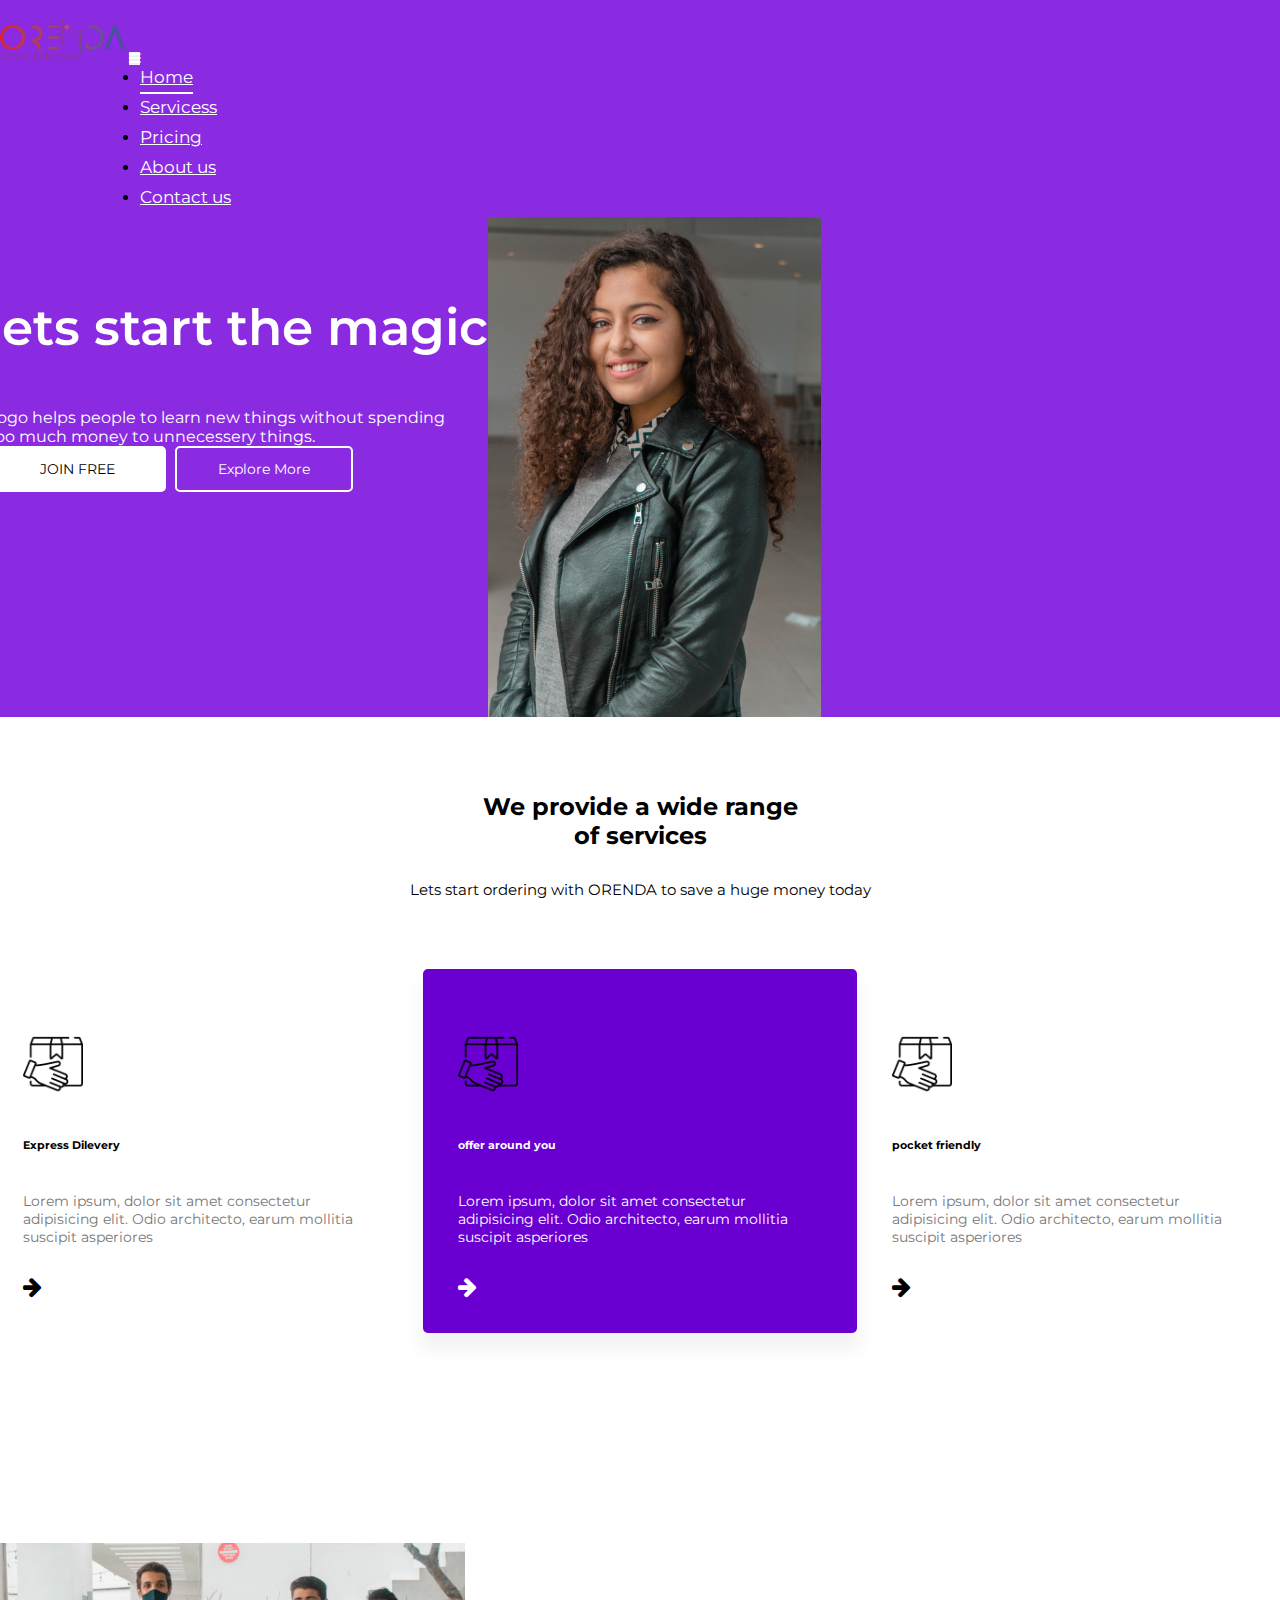
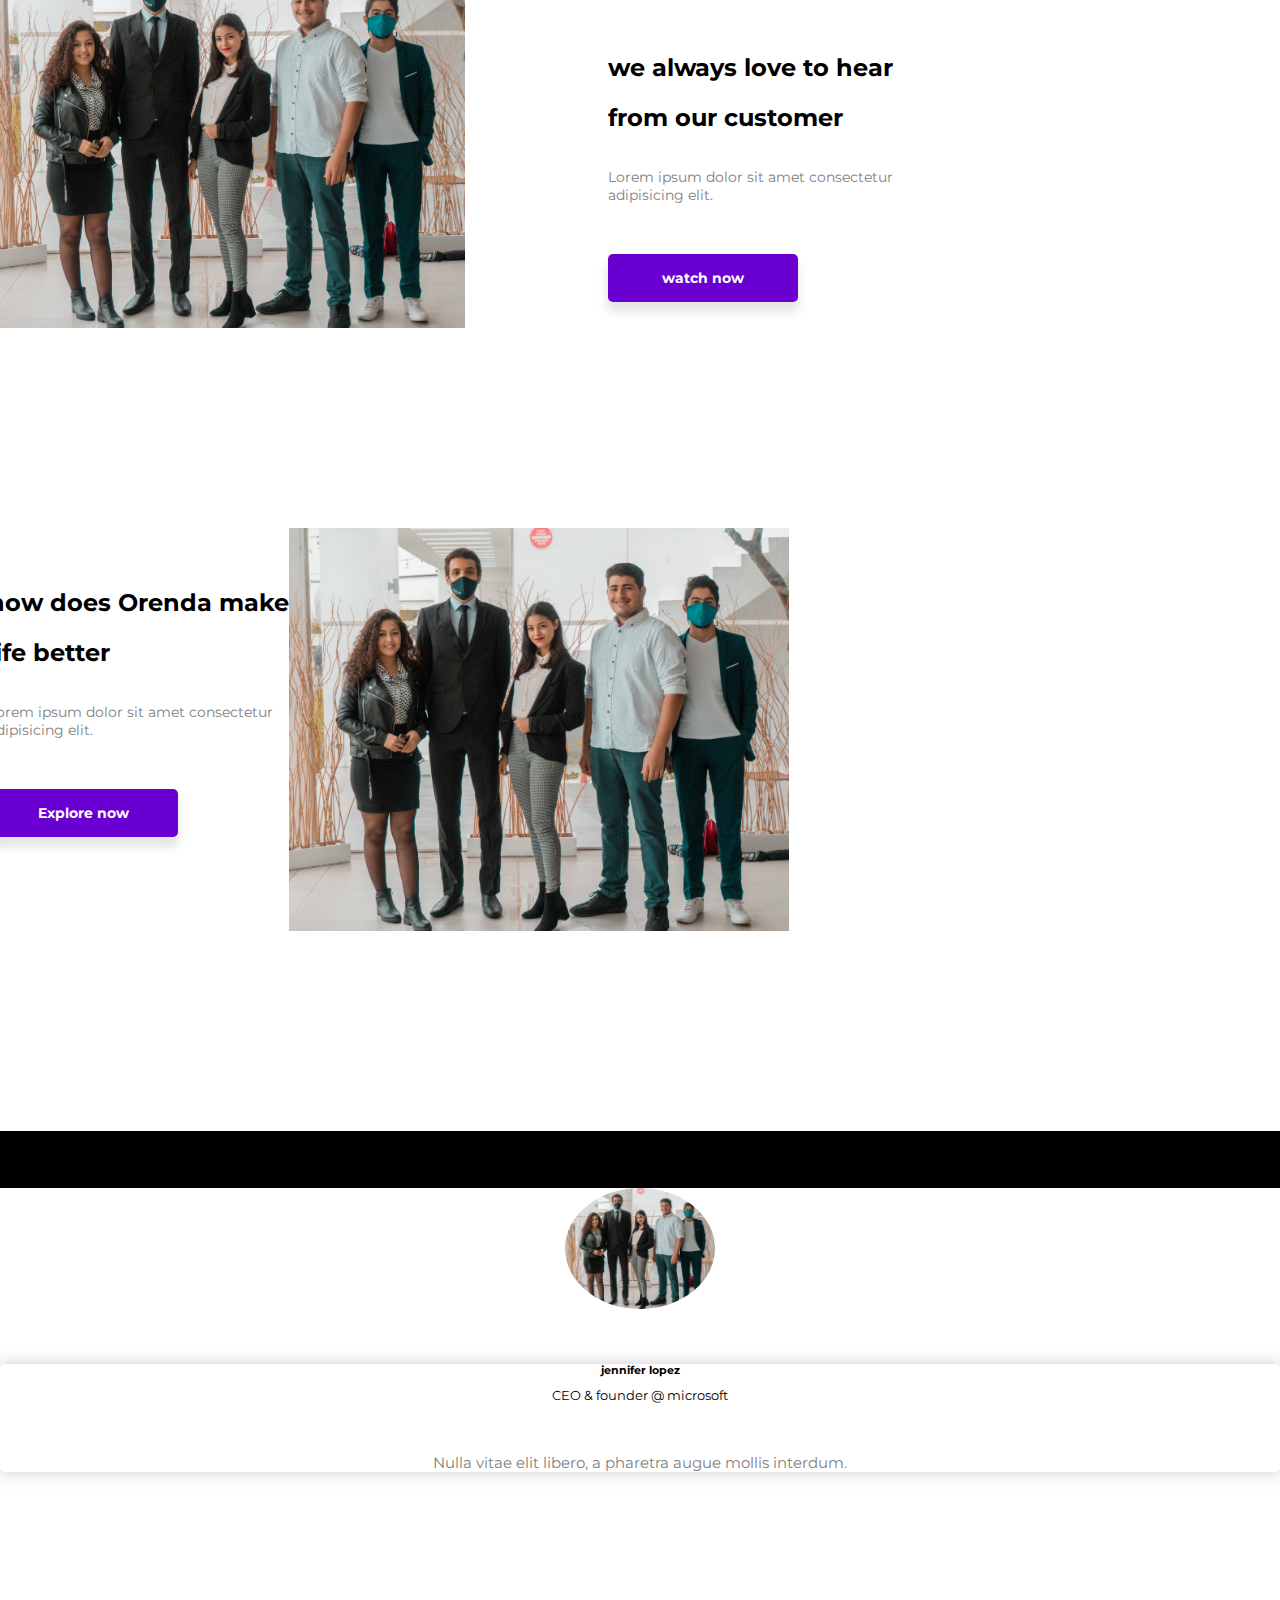
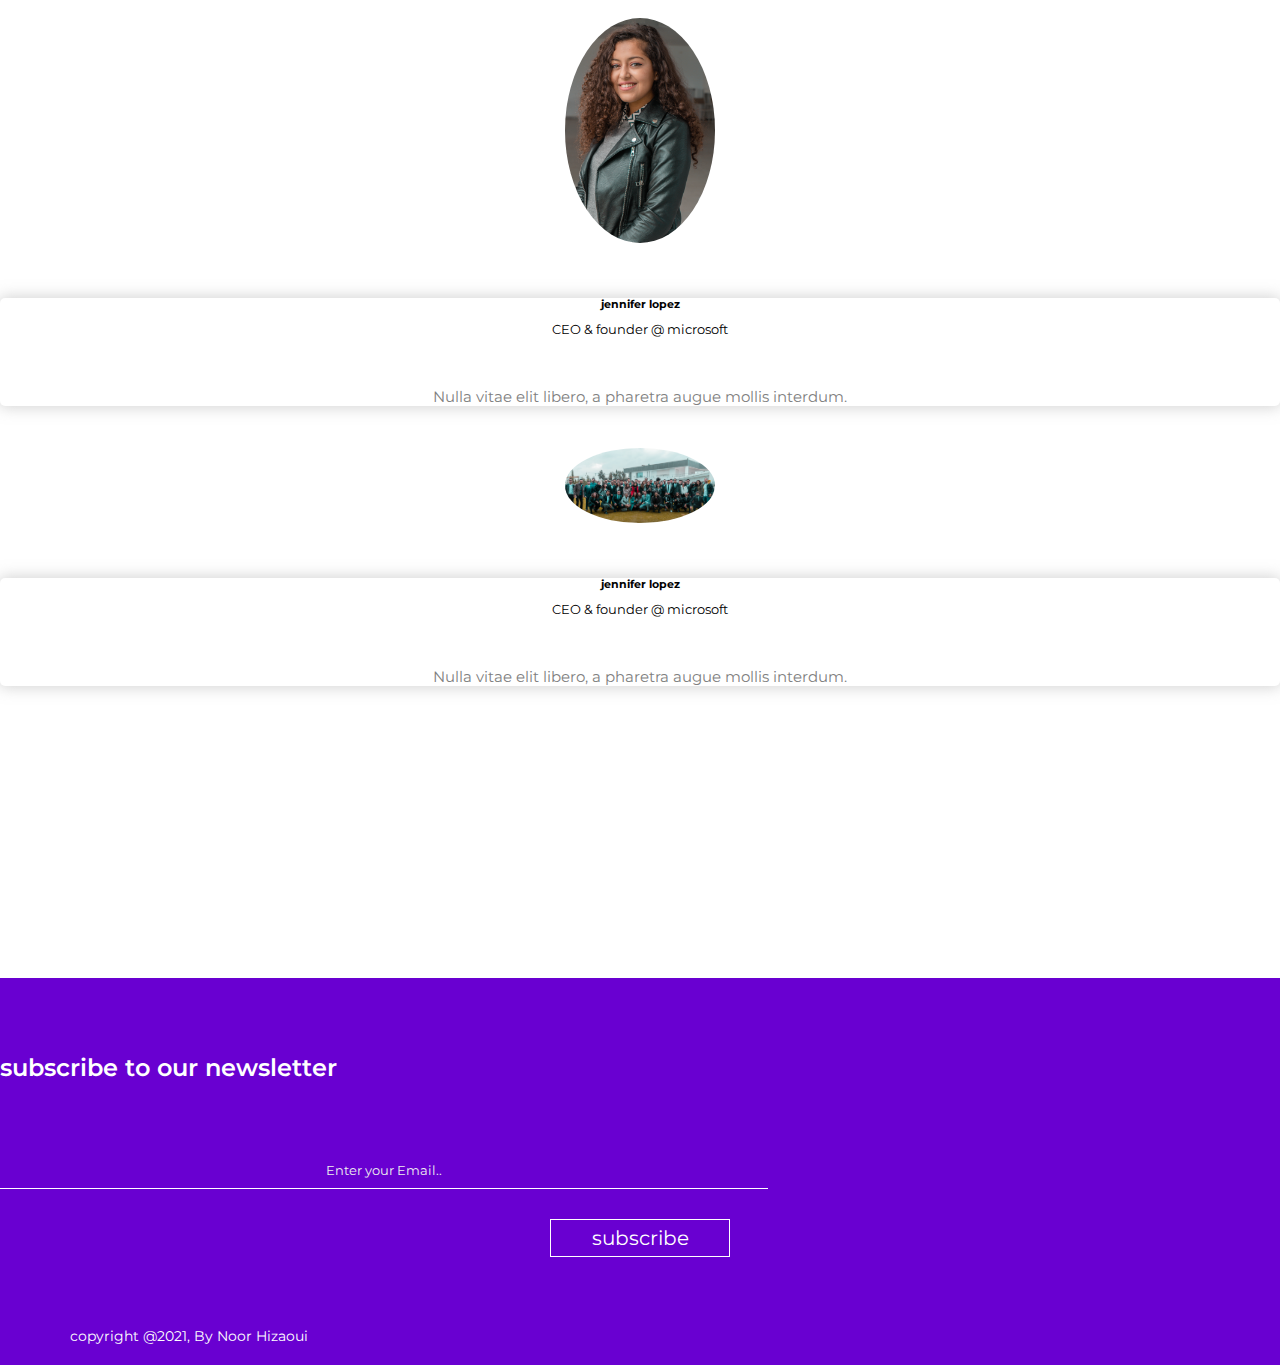
==== orenda/index.html @ 929abfb8 "Add files via upload" ====
<html>
    <head>
        <title>Orenda</title>
        <link rel="stylesheet" href="style.css">
        <meta name="viewport" content="width=device-width, initial-scale=1.0">
        <link href="https://cdn.jsdelivr.net/npm/bootstrap@5.0.0-beta1/dist/css/bootstrap.min.css" rel="stylesheet" integrity="sha384-giJF6kkoqNQ00vy+HMDP7azOuL0xtbfIcaT9wjKHr8RbDVddVHyTfAAsrekwKmP1" crossorigin="anonymous">
        <script src="https://cdn.jsdelivr.net/npm/bootstrap@5.0.0-beta1/dist/js/bootstrap.bundle.min.js" integrity="sha384-ygbV9kiqUc6oa4msXn9868pTtWMgiQaeYH7/t7LECLbyPA2x65Kgf80OJFdroafW" crossorigin="anonymous"></script>
        <!--font awsome link-->
        <link rel="stylesheet" href="https://stackpath.bootstrapcdn.com/font-awesome/4.7.0/css/font-awesome.min.css">
<!--google font links-->
<link rel="preconnect" href="https://fonts.gstatic.com">
<link href="https://fonts.googleapis.com/css2?family=Montserrat:wght@600&display=swap" rel="stylesheet">
    </head>
    <body>
        <!--header section-->
        <section class="header">
          <div class="try"> 
            <div class="container"> 
              <nav class="navbar navbar-expand-lg navbar-light">
                  <div class="container-fluid">
                    <a class="navbar-brand" href="#"><img src="orenda.png" alt=""></a>
                    <button class="navbar-toggler" type="button" data-bs-toggle="collapse" data-bs-target="#navbarNav" aria-controls="navbarNav" aria-expanded="false" aria-label="Toggle navigation">
                        <i class="fa fa-bars"></i>

                    </button>
                    <div class="naba">
                      <div class="collapse navbar-collapse" id="navbarNav">
                          <ul class="navbar-nav ml-auto text-right ">
                            <li class="nav-item">
                              <a class="nav-link active-home" aria-current="page" href="#">Home</a>
                            </li>
                            <li class="nav-item">
                              <a class="nav-link" href="#">Servicess</a>
                            </li>
                            <li class="nav-item">
                              <a class="nav-link" href="#">Pricing</a>
                            </li>
                            <li class="nav-item">
                              <a class="nav-link" href="#">About us</a>
                              <li class="nav-item">
                                  <a class="nav-link" href="#">Contact us</a>
                            </li>
                          </ul>
                        </div>
                    </div>
                    
                  </div>
                </nav> 
                <div class="row banner">
                    <div class="col-md-6">
                        <h1>lets start the magic</h1>
                        <p> yogo helps people to learn new things without spending <br>
                             too much money to unnecessery things.</p>
                             <a href="#" class="express-btn"> JOIN FREE</a>
                             <a href="#"> Explore More</a>
                    </div>
        
                    <div class="col-md-6" text-center>
                        <img src="noor.jpg" alt="" class="img-fluid">
                    </div>
                   </div>
          </div>
           
          </div>
            
        </section>

        <!--Services Section-->
        <section class="s">
            <div class="services">
                <div class="container">
                 <h2 class="title">  We provide a wide range <br> of services</h2>
                 <p class="subtitle"> Lets start ordering with ORENDA to save a huge money today</p>
                 <div class="row">
                     <!--first service box-->
                     <div class="col-md-4">
                         <div class="services-box">
                             <img src="firsticon.png" alt="" class="img1">
                             <h6>Express Dilevery</h6>
                             <p>Lorem ipsum, dolor sit amet consectetur adipisicing elit. Odio architecto, earum mollitia suscipit asperiores</p>
                             <i class="fa fa-arrow-right"></i>

                         </div>
                     </div>
                     <!--second service box-->
                     <div class="col-md-4">
                        <div class="services-box active-service">
                            <img src="firsticon.png" alt="" class="img1">
                            <h6>offer around you</h6>
                            <p>Lorem ipsum, dolor sit amet consectetur adipisicing elit. Odio architecto, earum mollitia suscipit asperiores</p>
                            <i class="fa fa-arrow-right"></i>
                        </div>
                     </div>
                     <!-third service box
                     <div class="third-box">
                        <div class="col-md-4">
                            <div class="services-box">
                                   <img src="firsticon.png" alt="" class="img1">
                                   <h6>pocket friendly</h6>
                                   <p>Lorem ipsum, dolor sit amet consectetur adipisicing elit. Odio architecto, earum mollitia suscipit asperiores</p>
                                   <i class="fa fa-arrow-right"></i>
                            </div>
                         </div>
                     </div> 
                     </div>                         
                 </div>
                </div>
            </div>    
        </section>
        <!--feature section-->
        <section class="feature">
            <div class="container">
                <div class="row">
                    <div class="col-md-6 text-center">
                        <img src="im.jpg" alt="">
                    </div>
                    <div class="col-md-6">
                        <h2>we always love to hear <br> from our customer</h2>
                        <p>Lorem ipsum dolor sit amet consectetur <br> adipisicing elit.</p>
                        <a href="#">watch now</a>
                    </div>
                </div>
            </div>

        </section>  


        <!--explore section-->
        <section class="explore">
            <div class="container">
                <div class="row">
                    
                    <div class="col-md-6">
                        <h2>how does Orenda make <br> life better</h2>
                        <p>Lorem ipsum dolor sit amet consectetur <br> adipisicing elit.</p>
                        <a href="#">Explore now</a>
                    </div>
                    <div class="col-md-6">
                        <img src="im.jpg" class="img-fluid" alt="">
                    </div>
                </div>
            </div>

        </section>

        <!--Review section-->
        <section class="review">
            <div class="container">
                <div id="carouselExampleCaptions" class="carousel slide" data-bs-ride="carousel">
                    <ol class="carousel-indicators">
                      <li data-bs-target="#carouselExampleCaptions" data-bs-slide-to="0" class="active"></li>
                      <li data-bs-target="#carouselExampleCaptions" data-bs-slide-to="1"></li>
                      <li data-bs-target="#carouselExampleCaptions" data-bs-slide-to="2"></li>
                    </ol>
                    <div class="carousel-inner">
                      <div class="carousel-item active">
                        <img src="im.jpg" >
                        <div class="carousel-caption d-none d-md-block">
                          <h6>jennifer lopez</h6>
                          <small> CEO & founder @ microsoft</small>
                          <p>Nulla vitae elit libero, a pharetra augue mollis interdum.</p>
                        </div>
                      </div>
                      <div class="carousel-item">
                        <img src="noor.jpg" >
                        <div class="carousel-caption ">
                            <h6>jennifer lopez</h6>
                            <small> CEO & founder @ microsoft</small>
                            <p>Nulla vitae elit libero, a pharetra augue mollis interdum.</p>
                        </div>
                      </div>
                      <div class="carousel-item">
                        <img src="tb.jpg" >
                        <div class="carousel-caption ">
                            <h6>jennifer lopez</h6>
                            <small> CEO & founder @ microsoft</small>
                            <p>Nulla vitae elit libero, a pharetra augue mollis interdum.</p>
                        </div>
                      </div>
                    </div>
                    
                  </div>
            </div>
        </section>

        <!--footer-->
        <section class="footer text-center">
            <div class="container">
                <h2>subscribe to our newsletter</h2>
                <form >
                    <input type="email" placeholder="Enter your Email.." required>
                    <button type="submit"> subscribe</button> 
                    <small>copyright @2021, By Noor Hizaoui</small>
                </form>
            </div>
        </section>
        
    </body>
</html>
---- orenda/style.css ----
*{
    margin: 0;
    padding: 0;
    font-family: 'Montserrat', sans-serif;
}
.naba{
    position: relative;
    left: 100px;
    
}
.header{
    background-color: blueviolet;
}
.navbar{
    padding-top: 20px !important ;
}
.nav-item{
    margin-left: 40px;
    margin-bottom: 10px;
}

.nav-link{
    color: #fff !important ;
    font-size: 17px !important;
    padding: 0 0 5px 0 !important;
    display: inset !important;
}
.navbar-brand img {
    width: 125px;

}
.fa-bars{
    color: #fff;
    size: 40px !important;
}
.navbar-toggler{
    border: 0 !important;
    outline: none !important;
    padding: initial !important;
}
.active-home{
    border-bottom: 2px solid #fff;
}
.nav-link:hover{
    border-bottom: 2px solid #fff;  
}
.banner{
    margin-top: 8%;
    color: #fff;
}
.banner h1{
    margin: 80px 0 50px;
    font-weight: 600;
    font-size: 50px;
}
.banner img{
    max-height: 500px ;
}
.banner a{
    padding: 12px;
    width: 150px;
    display: inline-block;
    background-color: blueviolet;
    text-decoration: none !important;
    columns: #fff;
    border: 2px solid #fff ;
    border-radius: 5px;
    text-align: center; 
    margin-top: 30 px;
    color: #fff;
    font-size: 14px;
}
.banner a:hover{
    background-color: #fff;
color: black;
}
.express-btn{
    background-color: #fff !important;
    color: black !important;
    margin-right: 5px;
}
/*------------sevices-----------*/
.services{
     margin: 75px 0px ;
 }

 .title{
     text-align: center;
     font-weight: bold;
     margin-bottom: 30px;
     
 }
 
 .subtitle{
     text-align: center;
     margin-bottom: 70px;
     font-size: 15px ;
 }
 .services-box img{
     max-height: 100px;
 }
 .services-box{
     padding: 0 35px;
     cursor: pointer;
     margin-bottom: 10px;
     transition: .4s;
     
 }
 
 
 
 .services-box img{
     width: 60px;
     margin-top: 65px;
     margin-bottom: 45px;
 }
 .services-box h6{
     margin-bottom: 40px ;
     font-size: bold;
 }
 .services-box p{
     font-size: 14px;
     color: #777777;
 }
 .fa-arrow-right 
 {
     font-size: 22px !important;
     margin-top: 30px;
     margin-bottom: 35px;
     cursor: pointer;
 }
 /*.third-box{
     position: relative;
     left: 500px;
     bottom: 500px;
 }*/
 .row {
    --bs-gutter-x: 1.5rem;
    --bs-gutter-y: 0;
    display: flex;
    flex-wrap: nowrap;
    margin-top: calc(var(--bs-gutter-y) * -1);
    margin-right: calc(var(--bs-gutter-x)/ -2);
    margin-left: calc(var(--bs-gutter-x)/ -2);
}
.services-box:hover, .active-service{
    background-color: #6900d1;
    border-radius: 5px;
    color: #fff !important;
    box-shadow: 0 15px 15px 2px rgba(231, 231, 231, 0.5);
}
.services-box:hover p{
    color: #fff;
}
.active-service p{
    color: #fff;
}
/*-------------feature----------*/
.col-md-6 img{
    max-width: 500px;
    max-height: 500px
}
.feature, .explore{
    margin: 200px 0;
}
.feature img{
    max-width: 77%;
    cursor: pointer;
}
.feature h2{
    margin-top: 100px;
    font-weight: bold ;
    line-height: 50px;
}
.feature p, .explore p{
    margin-top: 25px;
    margin-bottom: 50px;
    color: #808080;
    font-size: 14px;
    line-height: 18px;

}
.feature a, .explore a{
    width: 170px;
    padding: 15px 10px;
    display: block;
    background: #6900d1;
    text-decoration: none !important;
color: #fff !important;
border-radius: 5px;
text-align: center;
font-weight: bold;
font-size: 14px;
box-shadow: 0 9px 9px 1px rgb(204, 204, 204, 0.5) ;
}
/*--------explore section----------*/
.explore h2{
    margin-top: 50px;
    font-weight: bold ;
    line-height: 50px; 
}
.explore a{
    margin-bottom: 50px;
}
    /*----------review section---------*/
    .review{
        margin: 100px 0; 
    }
    .carousel-item img{
        width: 150px;
        border-radius: 50%;

    }
    .carousel-item{
        text-align: center;
        height: 430px;
    }
    .carousel-caption{
        z-index: -1 !important ;
        box-shadow: 0 0 15px 1px rgba(163, 163, 163, 0.5);
        border-radius: 5px;
        margin-bottom: 50px;
    }
    .carousel-caption h6{
        margin-top: 55px;
        font-weight: bold;
        color: #000 !important;
    }
    .carousel-caption small{
        margin-top: 10px;
        margin-bottom: 50px;
        display: block;
        color: #000 !important;
    }
    .carousel-caption p{
        text-align: center;
        padding: 0 50px;
        font-size: 15px;
        color: #808080 !important;
    }
    
    .carousel-indicators{
        background-color: black;
    }
    @media only screen and (max-width:800px){
        .carousel-item{
            height: 520px;}
        .carousel-caption{
            margin: 0 10px 50px 10px;
            left: 0;
            right: 0;
        }    
    }

    /*-------footer-------*/
    .footer{
        background-color: #6900d1;
        padding-top: 5px;
    }
    .footer h2{
        color: #fff;
        font-weight: 600;
        margin: 70px 0;
    }
    .footer input{
        width: 60%;
        background: transparent;
        outline: none;
        border: 0;
        border-bottom: 1px solid #fff;
        padding: 10px;
        color: #fff;
        margin-bottom: 30px;
        text-align: center;
    }
::placeholder{
    color: #efefef ;
    font-size: 13px ;
}
.footer button{
    padding: 6px;
    width: 180px;
    margin: auto;
    display: block;
    color: #fff;
    border: 1px solid #fff;
    font-size: 20px;
    background: transparent;
}
.footer small{
    font-size: 14px;
    padding: 70px;
    padding-bottom: 20px;
    color: #fff;
    display: block;
}
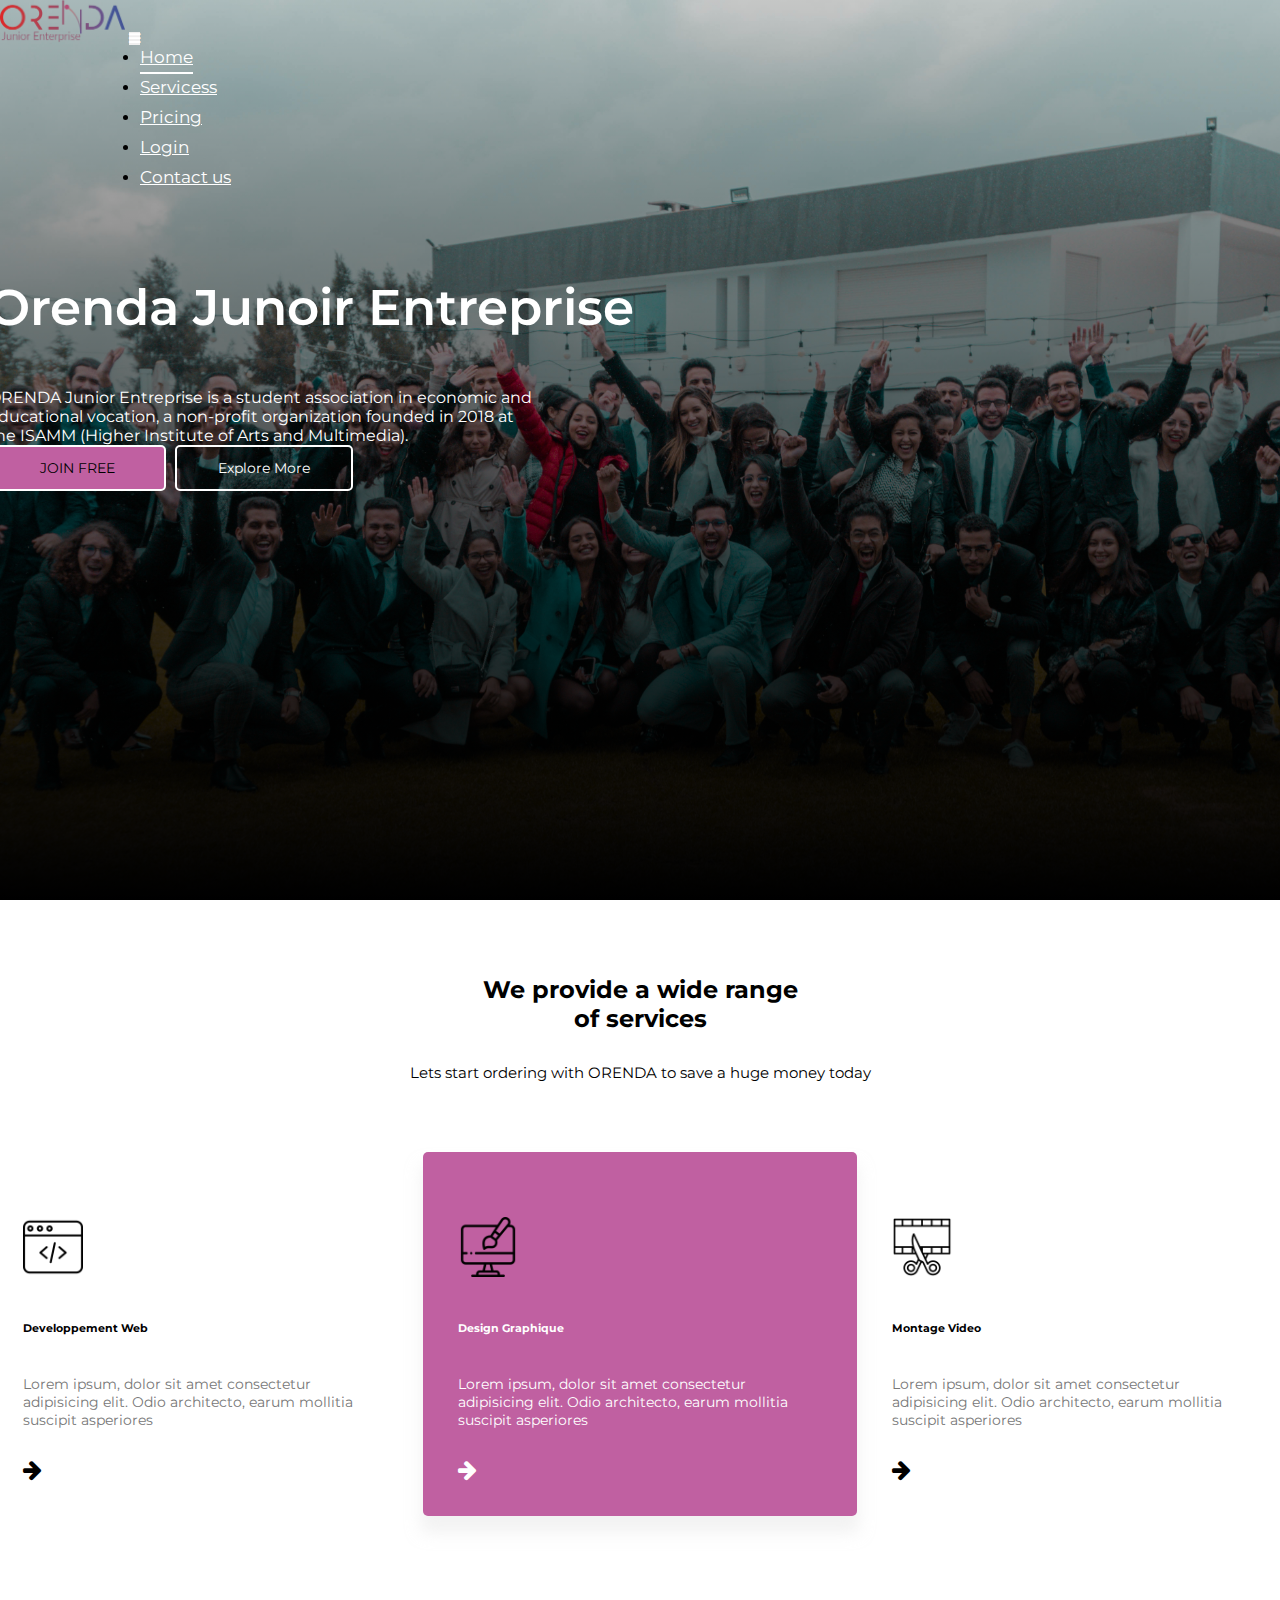
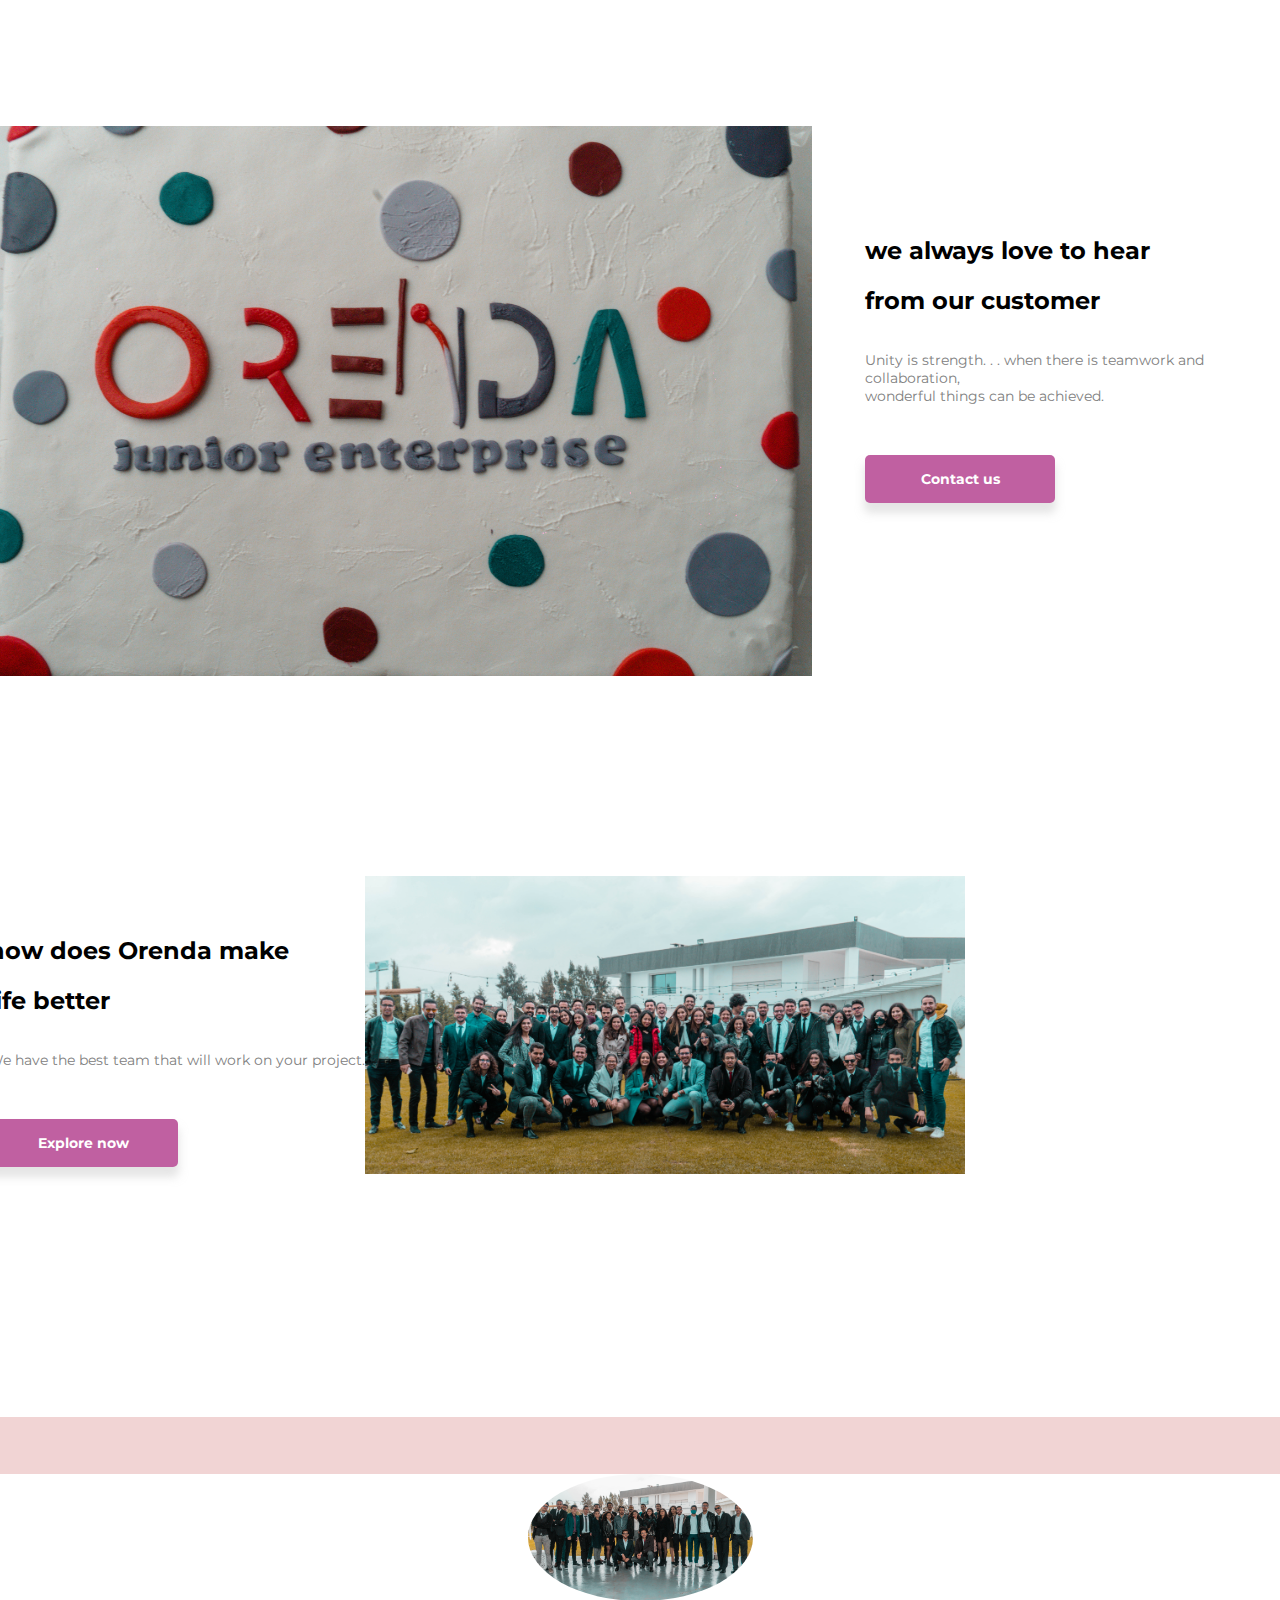
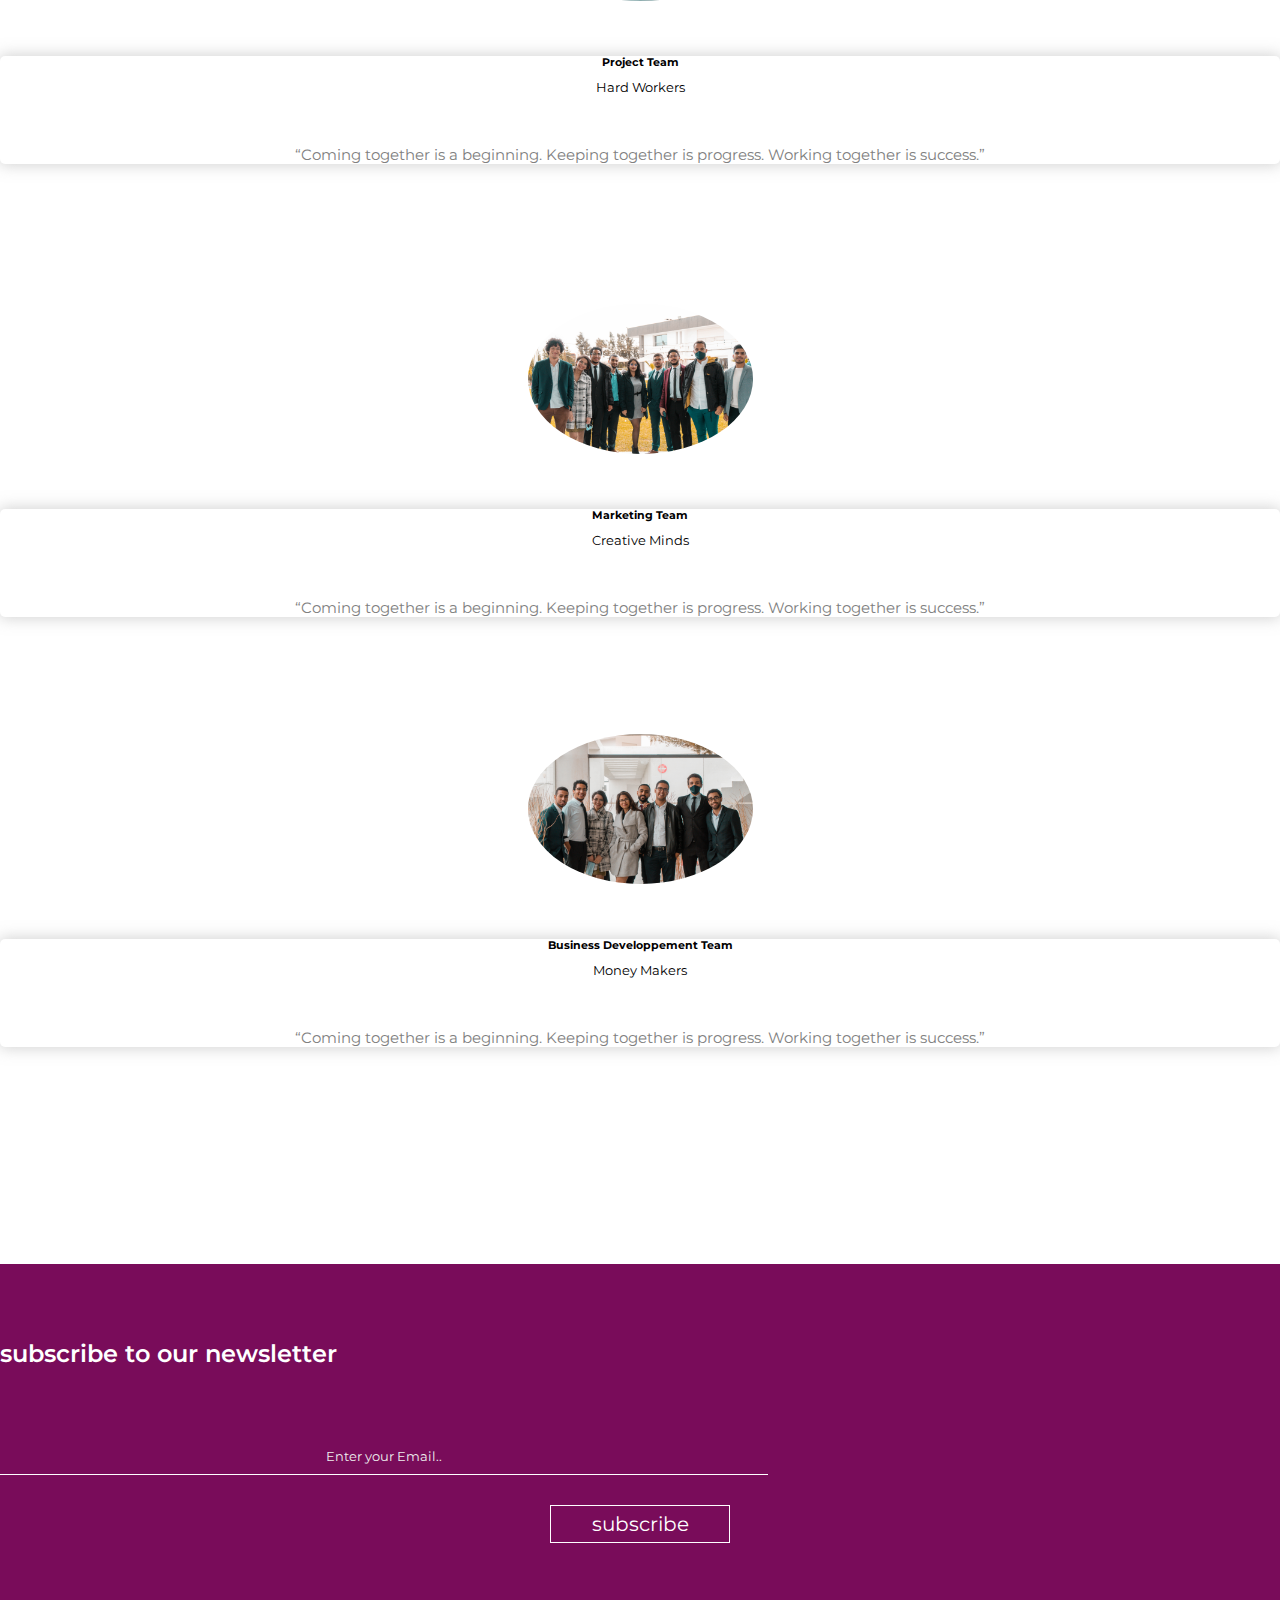
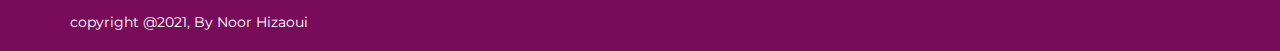
==== commit 74dad30e: "Add files via upload" ====
--- a/orenda/index.html
+++ b/orenda/index.html
@@ -36,7 +36,7 @@
                               <a class="nav-link" href="#">Pricing</a>
                             </li>
                             <li class="nav-item">
-                              <a class="nav-link" href="#">About us</a>
+                              <a class="nav-link" href="login.html">Login</a>
                               <li class="nav-item">
                                   <a class="nav-link" href="#">Contact us</a>
                             </li>
@@ -47,16 +47,20 @@
                   </div>
                 </nav> 
                 <div class="row banner">
-                    <div class="col-md-6">
-                        <h1>lets start the magic</h1>
-                        <p> yogo helps people to learn new things without spending <br>
-                             too much money to unnecessery things.</p>
+                    <div class="col-md-6" >
+                        <h1>Orenda Junoir Entreprise</h1>
+                        <p> ORENDA Junior Entreprise is a student association in economic and
+                            <br> educational vocation, a non-profit organization founded in 2018 at
+                            <br> the ISAMM (Higher Institute of Arts and Multimedia).</p>
                              <a href="#" class="express-btn"> JOIN FREE</a>
+
                              <a href="#"> Explore More</a>
                     </div>
         
-                    <div class="col-md-6" text-center>
-                        <img src="noor.jpg" alt="" class="img-fluid">
+                    <div class="col-md-6" text-center> 
+                    
+                    
+
                     </div>
                    </div>
           </div>
@@ -75,8 +79,8 @@
                      <!--first service box-->
                      <div class="col-md-4">
                          <div class="services-box">
-                             <img src="firsticon.png" alt="" class="img1">
-                             <h6>Express Dilevery</h6>
+                             <img src="web-programming.png" alt="" class="img1">
+                             <h6>Developpement Web</h6>
                              <p>Lorem ipsum, dolor sit amet consectetur adipisicing elit. Odio architecto, earum mollitia suscipit asperiores</p>
                              <i class="fa fa-arrow-right"></i>
 
@@ -85,8 +89,8 @@
                      <!--second service box-->
                      <div class="col-md-4">
                         <div class="services-box active-service">
-                            <img src="firsticon.png" alt="" class="img1">
-                            <h6>offer around you</h6>
+                            <img src="web-design.png" alt="" class="img1">
+                            <h6>Design Graphique</h6>
                             <p>Lorem ipsum, dolor sit amet consectetur adipisicing elit. Odio architecto, earum mollitia suscipit asperiores</p>
                             <i class="fa fa-arrow-right"></i>
                         </div>
@@ -95,8 +99,8 @@
                      <div class="third-box">
                         <div class="col-md-4">
                             <div class="services-box">
-                                   <img src="firsticon.png" alt="" class="img1">
-                                   <h6>pocket friendly</h6>
+                                   <img src="film-reel.png" alt="" class="img1">
+                                   <h6>Montage Video</h6>
                                    <p>Lorem ipsum, dolor sit amet consectetur adipisicing elit. Odio architecto, earum mollitia suscipit asperiores</p>
                                    <i class="fa fa-arrow-right"></i>
                             </div>
@@ -112,12 +116,13 @@
             <div class="container">
                 <div class="row">
                     <div class="col-md-6 text-center">
-                        <img src="im.jpg" alt="">
+                        <img src="oren.jpg" alt="">
                     </div>
                     <div class="col-md-6">
                         <h2>we always love to hear <br> from our customer</h2>
-                        <p>Lorem ipsum dolor sit amet consectetur <br> adipisicing elit.</p>
-                        <a href="#">watch now</a>
+                        <p>Unity is strength. . . when there is teamwork and collaboration, 
+                            <br> wonderful things can be achieved.</p>
+                        <a href="#">Contact us</a>
                     </div>
                 </div>
             </div>
@@ -132,11 +137,11 @@
                     
                     <div class="col-md-6">
                         <h2>how does Orenda make <br> life better</h2>
-                        <p>Lorem ipsum dolor sit amet consectetur <br> adipisicing elit.</p>
+                        <p>We have the best team that will work on your project.</p>
                         <a href="#">Explore now</a>
                     </div>
                     <div class="col-md-6">
-                        <img src="im.jpg" class="img-fluid" alt="">
+                        <img src="tb.jpg" class="img-fluid" alt="">
                     </div>
                 </div>
             </div>
@@ -154,27 +159,27 @@
                     </ol>
                     <div class="carousel-inner">
                       <div class="carousel-item active">
-                        <img src="im.jpg" >
+                        <img src="project.jpg" >
                         <div class="carousel-caption d-none d-md-block">
-                          <h6>jennifer lopez</h6>
-                          <small> CEO & founder @ microsoft</small>
-                          <p>Nulla vitae elit libero, a pharetra augue mollis interdum.</p>
+                          <h6> Project Team </h6>
+                          <small> Hard Workers</small>
+                          <p>“Coming together is a beginning. Keeping together is progress. Working together is success.”</p>
                         </div>
                       </div>
                       <div class="carousel-item">
-                        <img src="noor.jpg" >
+                        <img src="marketing.jpg" >
                         <div class="carousel-caption ">
-                            <h6>jennifer lopez</h6>
-                            <small> CEO & founder @ microsoft</small>
-                            <p>Nulla vitae elit libero, a pharetra augue mollis interdum.</p>
+                            <h6>Marketing Team</h6>
+                            <small>Creative Minds</small>
+                            <p>“Coming together is a beginning. Keeping together is progress. Working together is success.”</p>
                         </div>
                       </div>
                       <div class="carousel-item">
-                        <img src="tb.jpg" >
+                        <img src="devco.jpg" >
                         <div class="carousel-caption ">
-                            <h6>jennifer lopez</h6>
-                            <small> CEO & founder @ microsoft</small>
-                            <p>Nulla vitae elit libero, a pharetra augue mollis interdum.</p>
+                            <h6>Business Developpement Team</h6>
+                            <small>Money Makers </small>
+                            <p>“Coming together is a beginning. Keeping together is progress. Working together is success.”</p>
                         </div>
                       </div>
                     </div>
--- a/orenda/style.css
+++ b/orenda/style.css
@@ -8,8 +8,19 @@
     left: 100px;
     
 }
+.navbar-brand img{
+    width: 140px;
+}
 .header{
-    background-color: blueviolet;
+    background-color blueviolet;
+    height: 600px;
+    background-image:
+     linear-gradient(rgba(0,0,0,0.2),rgba(0,0,0.2)), url(ago.jpg);
+    height: 100vh;
+    background-size: cover;
+    background-position: center;
+
+}
 }
 .navbar{
     padding-top: 20px !important ;
@@ -60,7 +71,7 @@
     padding: 12px;
     width: 150px;
     display: inline-block;
-    background-color: blueviolet;
+    background-color: transparent;
     text-decoration: none !important;
     columns: #fff;
     border: 2px solid #fff ;
@@ -71,11 +82,11 @@
     font-size: 14px;
 }
 .banner a:hover{
-    background-color: #fff;
+    background-color: #c060a1;
 color: black;
 }
 .express-btn{
-    background-color: #fff !important;
+    background-color: #c060a1 !important;
     color: black !important;
     margin-right: 5px;
 }
@@ -144,7 +155,7 @@
     margin-left: calc(var(--bs-gutter-x)/ -2);
 }
 .services-box:hover, .active-service{
-    background-color: #6900d1;
+    background-color: #c060a1;
     border-radius: 5px;
     color: #fff !important;
     box-shadow: 0 15px 15px 2px rgba(231, 231, 231, 0.5);
@@ -157,14 +168,14 @@
 }
 /*-------------feature----------*/
 .col-md-6 img{
-    max-width: 500px;
-    max-height: 500px
+    max-width: 600px;
+    max-height: 600px
 }
 .feature, .explore{
     margin: 200px 0;
 }
 .feature img{
-    max-width: 77%;
+    max-width: 94%;
     cursor: pointer;
 }
 .feature h2{
@@ -184,7 +195,7 @@
     width: 170px;
     padding: 15px 10px;
     display: block;
-    background: #6900d1;
+    background: #c060a1;
     text-decoration: none !important;
 color: #fff !important;
 border-radius: 5px;
@@ -207,7 +218,7 @@
         margin: 100px 0; 
     }
     .carousel-item img{
-        width: 150px;
+        width: 225px;
         border-radius: 50%;
 
     }
@@ -240,7 +251,7 @@
     }
     
     .carousel-indicators{
-        background-color: black;
+        background-color: #f1d4d4;
     }
     @media only screen and (max-width:800px){
         .carousel-item{
@@ -254,7 +265,7 @@
 
     /*-------footer-------*/
     .footer{
-        background-color: #6900d1;
+        background-color: #790c5a;
         padding-top: 5px;
     }
     .footer h2{
